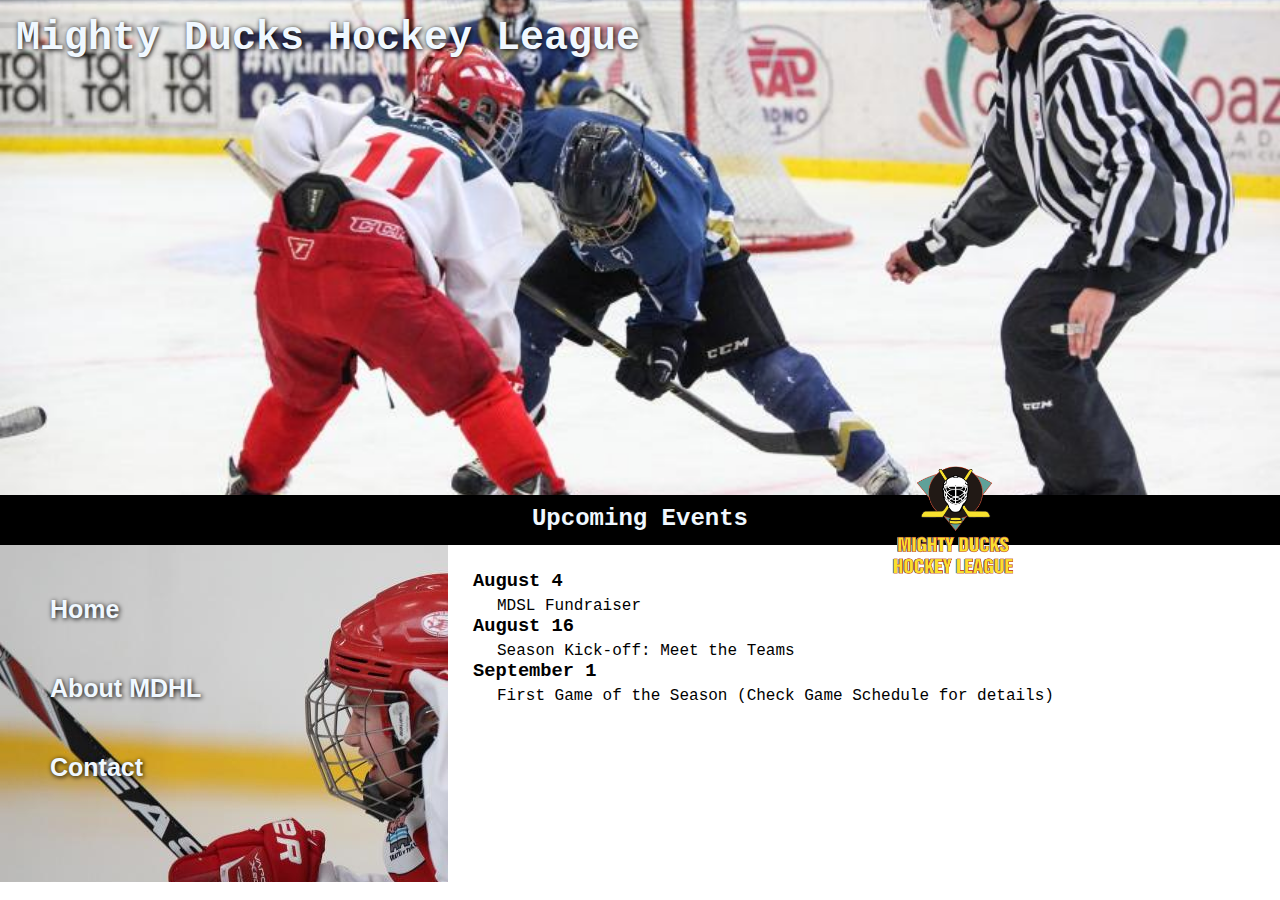
==== index.html @ 31602068 "Task 2 incorporación de estilo css" ====
<!DOCTYPE html>
<html lang="en">
  <head>
    <meta charset="UTF-8" />
    <meta http-equiv="X-UA-Compatible" content="IE=edge" />
    <meta name="viewport" content="width=device-width, initial-scale=1.0" />
    <title>Mighty Ducks Hockey League</title>
    <link rel="shortcut icon" href="./assets/mask1.png" type="image/x-icon" />
    <link rel="stylesheet" href="./style/style.css" />
  </head>
  <body>
    <header>
      <h1>Mighty Ducks Hockey League</h1>
      <img
        src="./assets/Logo_Mighty_ducks-01.png"
        alt="Logo de la liga de hockey de los mighty ducks" 
        class="logo"
      />
    </header>
    <h2>Upcoming Events</h2>
    <nav class="nav-home">
      <a href="#">Home</a>
      <a href="./about.html">About MDHL</a>
      <a href="./contact.html">Contact</a>
    </nav>
    <main class="home-section">
      <h3>August 4</h3>
      <p>MDSL Fundraiser</p>
      <h3>August 16</h3>
      <p>Season Kick-off: Meet the Teams</p>
      <h3>September 1</h3>
      <p>First Game of the Season (Check Game Schedule for details)</p>
    </main>
  </body>
</html>
---- style/style.css ----
* {
  margin: 0;
  padding: 0;
  box-sizing: border-box;
  font-family: "Courier New", Courier, monospace;
}
header {
  width: 100%;
  height: 55vh;
  background: url(../assets/design1_image1.jpg);
  background-size: cover;
  background-position:0 -150px;
  padding: 1rem;
}
header h1 {
  font-size: 40px;
  font-weight: bolder;
  color: aliceblue;
  text-shadow: black 1px 1px 5px;
}
.logo {
  height: 140px;
  width: 140px;
  position: absolute;
  top: 50vh;
  right: 20vw;
  
}

body > h2 {
  width: 100%;
  background-color: black;
  color: aliceblue;
  text-align: center;
  height: 50px;
  padding: 10px;
}

body > nav {
  padding: 50px;
  width: 35vw;
  background-repeat: no-repeat;
  background-size: cover;
  display: inline-block;
}
.nav-home {
  background: url(../assets/hockey_1.jpg);
}
.nav-about {
  background: url(../assets/hockey_2.jpg);
}
.nav-contact {
  background: url(../assets/hockey_3.jpg);
}

body > nav a {
  display: block;
  margin-bottom: 50px;
  text-decoration: none;
  font-family: "Gill Sans", "Gill Sans MT", Calibri, "Trebuchet MS", sans-serif;
  color: aliceblue;
  font-size: 25px;
  font-weight: bolder;
  text-shadow: black 1px 1px 5px;
  transition: all 1s;
}
nav a:hover {
  transform: scale(1.2);
  transition: all 1s;
}

main {
  display: inline-block;
  padding: 25px;
  width: 60vw;
}
main p {
  margin-top: 5px;
  padding-left: 1.5rem;
}

.contact-section {
  position: absolute;
  height: 200px;
}
.about-section {
  position: absolute;
  padding-top: 2rem;
  padding-left: 3rem;
  width: 65vw;
}
.home-section{
    position: absolute;
}
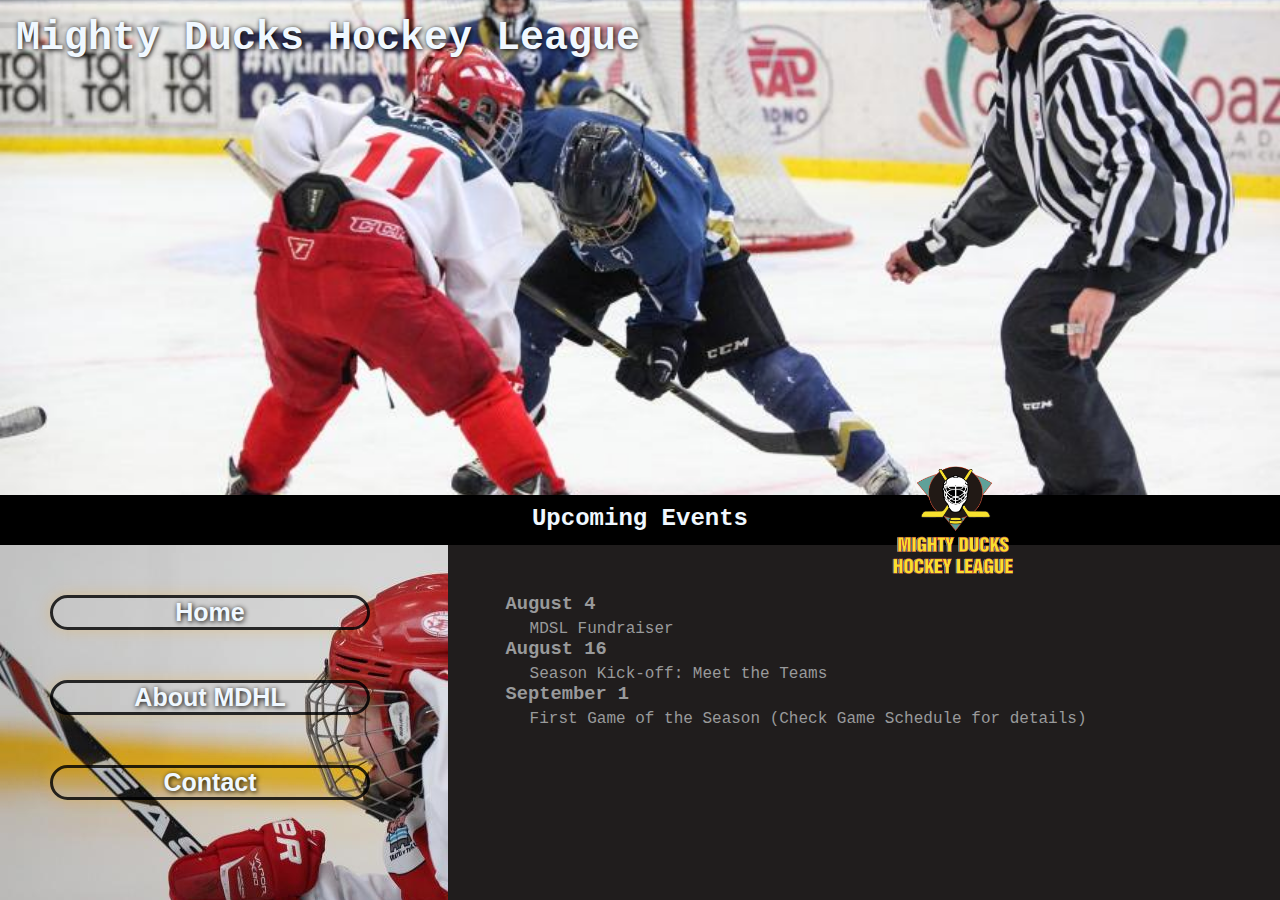
==== commit ec3f4713: "para entregar" ====
--- a/index.html
+++ b/index.html
@@ -13,23 +13,25 @@
       <h1>Mighty Ducks Hockey League</h1>
       <img
         src="./assets/Logo_Mighty_ducks-01.png"
-        alt="Logo de la liga de hockey de los mighty ducks" 
+        alt="Logo de la liga de hockey de los mighty ducks"
         class="logo"
       />
     </header>
     <h2>Upcoming Events</h2>
-    <nav class="nav-home">
-      <a href="#">Home</a>
-      <a href="./about.html">About MDHL</a>
-      <a href="./contact.html">Contact</a>
-    </nav>
-    <main class="home-section">
-      <h3>August 4</h3>
-      <p>MDSL Fundraiser</p>
-      <h3>August 16</h3>
-      <p>Season Kick-off: Meet the Teams</p>
-      <h3>September 1</h3>
-      <p>First Game of the Season (Check Game Schedule for details)</p>
+    <main>
+      <nav class="nav-home">
+        <a href="#" class="current">Home</a>
+        <a href="./about.html">About MDHL</a>
+        <a href="./contact.html">Contact</a>
+      </nav>
+      <section class="home-section">
+        <h3>August 4</h3>
+        <p>MDSL Fundraiser</p>
+        <h3>August 16</h3>
+        <p>Season Kick-off: Meet the Teams</p>
+        <h3>September 1</h3>
+        <p>First Game of the Season (Check Game Schedule for details)</p>
+      </section>
     </main>
   </body>
 </html>
--- a/style/style.css
+++ b/style/style.css
@@ -4,12 +4,15 @@
   box-sizing: border-box;
   font-family: "Courier New", Courier, monospace;
 }
+body {
+  background-color: rgb(32, 29, 29);
+}
 header {
   width: 100%;
   height: 55vh;
   background: url(../assets/design1_image1.jpg);
   background-size: cover;
-  background-position:0 -150px;
+  background-position: 0 -150px;
   padding: 1rem;
 }
 header h1 {
@@ -24,7 +27,6 @@
   position: absolute;
   top: 50vh;
   right: 20vw;
-  
 }
 
 body > h2 {
@@ -36,7 +38,7 @@
   padding: 10px;
 }
 
-body > nav {
+nav {
   padding: 50px;
   width: 35vw;
   background-repeat: no-repeat;
@@ -53,28 +55,41 @@
   background: url(../assets/hockey_3.jpg);
 }
 
-body > nav a {
+body nav a {
   display: block;
   margin-bottom: 50px;
+  width: 20rem;
   text-decoration: none;
   font-family: "Gill Sans", "Gill Sans MT", Calibri, "Trebuchet MS", sans-serif;
   color: aliceblue;
   font-size: 25px;
   font-weight: bolder;
   text-shadow: black 1px 1px 5px;
-  transition: all 1s;
+  box-shadow: rgba(255, 166, 0, 0.265) 0px 0px 15px;
+  transition: transform 1s;
+  border-radius: 30px;
+  border: solid 3px rgba(0, 0, 0, 0.817);
+  text-align: center;
 }
-nav a:hover {
+nav a:hover,
+.current:hover {
   transform: scale(1.2);
-  transition: all 1s;
+  background-color: rgb(255, 191, 0);
+  box-shadow: rgb(255, 166, 0) 0px 0px 15px;
 }
-
-main {
+body {
+  width: 100vw;
   display: inline-block;
-  padding: 25px;
-  width: 60vw;
 }
-main p {
+section {
+  color: rgb(153, 154, 155);
+  display: inline-block;
+  vertical-align: top;
+  padding: 3rem;
+  height: 100%;
+  width: 60%;
+}
+section p {
   margin-top: 5px;
   padding-left: 1.5rem;
 }
@@ -83,12 +98,34 @@
   position: absolute;
   height: 200px;
 }
+.contact-section a{
+  color: rgb(70, 70, 252);
+}
 .about-section {
   position: absolute;
   padding-top: 2rem;
   padding-left: 3rem;
   width: 65vw;
+  font-size: 0.9rem;
 }
-.home-section{
-    position: absolute;
+.current {
+  transition: animation 2s;
+  transition: transform 1s;
+  animation: currentSection alternate-reverse infinite 2s;
 }
+
+@keyframes currentSection {
+  0% {
+  }
+  25% {
+    color: black;
+
+    text-shadow: white 1px 1px 15px;
+  }
+  50% {
+    color: orange;
+  }
+  100% {
+    color: aliceblue;
+  }
+}
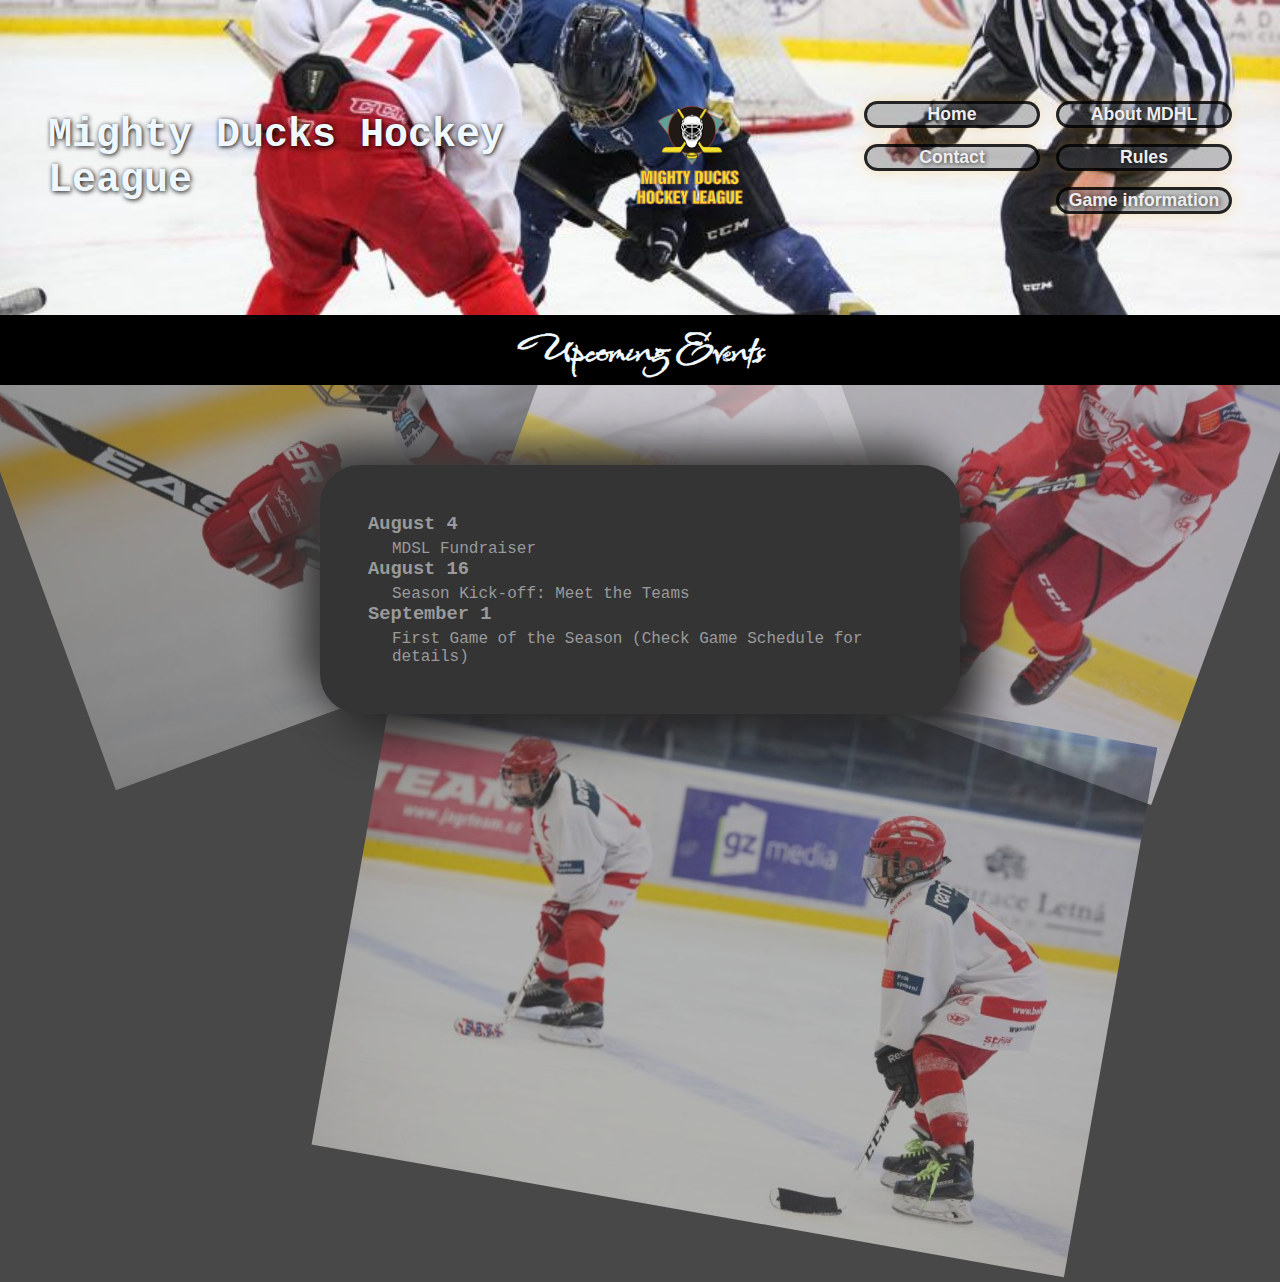
==== commit 41add019: "agregado section rules" ====
--- a/index.html
+++ b/index.html
@@ -1,37 +1,43 @@
 <!DOCTYPE html>
 <html lang="en">
-  <head>
-    <meta charset="UTF-8" />
-    <meta http-equiv="X-UA-Compatible" content="IE=edge" />
-    <meta name="viewport" content="width=device-width, initial-scale=1.0" />
-    <title>Mighty Ducks Hockey League</title>
-    <link rel="shortcut icon" href="./assets/mask1.png" type="image/x-icon" />
-    <link rel="stylesheet" href="./style/style.css" />
-  </head>
-  <body>
-    <header>
-      <h1>Mighty Ducks Hockey League</h1>
-      <img
-        src="./assets/Logo_Mighty_ducks-01.png"
-        alt="Logo de la liga de hockey de los mighty ducks"
-        class="logo"
-      />
-    </header>
-    <h2>Upcoming Events</h2>
-    <main>
-      <nav class="nav-home">
-        <a href="#" class="current">Home</a>
-        <a href="./about.html">About MDHL</a>
-        <a href="./contact.html">Contact</a>
-      </nav>
-      <section class="home-section">
-        <h3>August 4</h3>
-        <p>MDSL Fundraiser</p>
-        <h3>August 16</h3>
-        <p>Season Kick-off: Meet the Teams</p>
-        <h3>September 1</h3>
-        <p>First Game of the Season (Check Game Schedule for details)</p>
-      </section>
-    </main>
-  </body>
-</html>
+
+<head>
+  <meta charset="UTF-8">
+  <meta http-equiv="X-UA-Compatible" content="IE=edge">
+  <meta name="viewport" content="width=device-width, initial-scale=1.0">
+  <title>MDHL</title>
+  <link rel="shortcut icon" href="./assets/mask1.png" type="image/x-icon">
+  <link rel="stylesheet" href="./style/style.css">
+</head>
+
+<body>
+  <header>
+    <h1>Mighty Ducks Hockey League</h1>
+    <a href="./index.html">
+      <img src="./assets/Logo_Mighty_ducks-01.png" alt="Logo de la liga de hockey de los mighty ducks" class="logo">
+    </a>
+    <nav class="nav-home">
+      <a href="#" class="current">Home</a>
+      <a href="./about.html">About MDHL</a>
+      <a href="./contact.html">Contact</a>
+      <a href="./rules.html">Rules</a>
+      <a href="./game-info.html">Game information</a>
+    </nav>
+  </header>
+  <main>
+    <h2 class="sectionTitle">Upcoming Events</h2>
+    <div class="decorator1"><img src="./assets/hockey_1.jpg" alt=""></div>
+    <div class="decorator2"><img src="./assets/hockey_2.jpg" alt=""></div>
+    <div class="decorator3"><img src="./assets/hockey_3.jpg" alt=""></div>
+    <section class="home">
+      <h3>August 4</h3>
+      <p>MDSL Fundraiser</p>
+      <h3>August 16</h3>
+      <p>Season Kick-off: Meet the Teams</p>
+      <h3>September 1</h3>
+      <p>First Game of the Season (Check Game Schedule for details)</p>
+    </section>
+  </main>
+</body>
+
+</html>--- a/style/style.css
+++ b/style/style.css
@@ -1,3 +1,5 @@
+@import url("https://fonts.googleapis.com/css2?family=Babylonica&display=swap");
+
 * {
   margin: 0;
   padding: 0;
@@ -5,66 +7,71 @@
   font-family: "Courier New", Courier, monospace;
 }
 body {
-  background-color: rgb(32, 29, 29);
+  background-color: rgb(72, 72, 72);
 }
 header {
   width: 100%;
-  height: 55vh;
+  height: 15vh;
   background: url(../assets/design1_image1.jpg);
   background-size: cover;
-  background-position: 0 -150px;
-  padding: 1rem;
-}
+  background-position: bottom;
+  padding: 1rem 3rem;
+  background-repeat: no-repeat;
+  transition: all 1s;
+  display: flex;
+  justify-content: space-between;
+  align-items: center;
+  gap: 1rem;
+  animation: banner 5s infinite alternate-reverse ease-in-out;
+}
+header:hover {
+  height: 35vh;
+  background-position: center;
+  align-items: center;
+  transition: all 1s;
+}
+
+.logo {
+  height: 8rem;
+}
+
 header h1 {
   font-size: 40px;
   font-weight: bolder;
   color: aliceblue;
   text-shadow: black 1px 1px 5px;
 }
-.logo {
-  height: 140px;
-  width: 140px;
-  position: absolute;
-  top: 50vh;
-  right: 20vw;
-}
-
-body > h2 {
-  width: 100%;
+
+.sectionTitle {
+  font-family: "Babylonica", cursive;
+  font-size: 2.8rem;
   background-color: black;
   color: aliceblue;
-  text-align: center;
-  height: 50px;
-  padding: 10px;
+  display: flex;
+  justify-content: center;
+  align-items: center;
+  height: 70px;
+  margin-bottom: 5rem;
 }
 
 nav {
-  padding: 50px;
-  width: 35vw;
-  background-repeat: no-repeat;
-  background-size: cover;
-  display: inline-block;
-}
-.nav-home {
-  background: url(../assets/hockey_1.jpg);
-}
-.nav-about {
-  background: url(../assets/hockey_2.jpg);
-}
-.nav-contact {
-  background: url(../assets/hockey_3.jpg);
-}
-
-body nav a {
-  display: block;
-  margin-bottom: 50px;
-  width: 20rem;
+  width: 40vw;
+  display: flex;
+  flex-wrap: wrap;
+  gap: 1rem;
+  justify-content: flex-end;
+}
+
+nav a {
+  min-width: 11rem;
+  max-width: 13rem;
   text-decoration: none;
   font-family: "Gill Sans", "Gill Sans MT", Calibri, "Trebuchet MS", sans-serif;
-  color: aliceblue;
-  font-size: 25px;
+  color: rgb(237, 237, 238);
+  background-color: #53535358;
+  font-size: 1.1rem;
   font-weight: bolder;
-  text-shadow: black 1px 1px 5px;
+  text-shadow: rgba(0, 0, 0, 0.765) 1px 1px 5px;
   box-shadow: rgba(255, 166, 0, 0.265) 0px 0px 15px;
   transition: transform 1s;
   border-radius: 30px;
@@ -79,30 +86,34 @@
 }
 body {
   width: 100vw;
-  display: inline-block;
-}
+}
+
 section {
   color: rgb(153, 154, 155);
-  display: inline-block;
-  vertical-align: top;
+  width: 50vw;
+  display: flex;
   padding: 3rem;
-  height: 100%;
-  width: 60%;
-}
+  flex-direction: column;
+  margin: 0 auto;
+  border-radius: 40px;
+  background: #353434;
+  box-shadow: 21px 21px 42px #292828, -21px -21px 42px #414040;
+}
+
 section p {
   margin-top: 5px;
   padding-left: 1.5rem;
 }
 
-.contact-section {
-  position: absolute;
-  height: 200px;
-}
-.contact-section a{
-  color: rgb(70, 70, 252);
-}
-.about-section {
-  position: absolute;
+.contact {
+  display: flex;
+  justify-content: center;
+  align-items: center;
+}
+.contact a {
+  color: rgb(109, 109, 248);
+}
+.about {
   padding-top: 2rem;
   padding-left: 3rem;
   width: 65vw;
@@ -114,6 +125,63 @@
   animation: currentSection alternate-reverse infinite 2s;
 }
 
+.sectionTitleContainer {
+  text-align: center;
+}
+.rules h2,
+.rules h3 {
+  color: rgba(185, 186, 187, 0.941);
+  margin: 0.5rem 0;
+}
+
+.rules ul {
+  margin-top: 2rem;
+  display: flex;
+  flex-direction: column;
+  gap: 2rem;
+}
+.rules ul li {
+  display: flex;
+  flex-direction: column;
+  gap: 2rem;
+}
+#lastLi {
+  display: list-item !important;
+  margin-left: 2rem;
+  list-style-type:circle;
+}
+
+.fieldsList {
+  list-style-type: lower-alpha;
+  margin-left: 3rem;
+}
+
+.decorator1,
+.decorator2,
+.decorator3 {
+  position: absolute;
+  opacity: 0.6;
+  transition: all 2s;
+  transform: rotate(360deg);
+}
+.decorator1 {
+  rotate: -20deg;
+  top: 8rem;
+  z-index: -3;
+}
+.decorator2 {
+  rotate: 20deg;
+  right: 1rem;
+  top: 10rem;
+  z-index: -2;
+}
+.decorator3 {
+  rotate: 10deg;
+  left: 22rem;
+  bottom: -20rem;
+  z-index: -1;
+}
+
 @keyframes currentSection {
   0% {
   }
@@ -129,3 +197,11 @@
     color: aliceblue;
   }
 }
+@keyframes banner {
+  0% {
+    background-position: top;
+  }
+  100% {
+    background-position: bottom;
+  }
+}
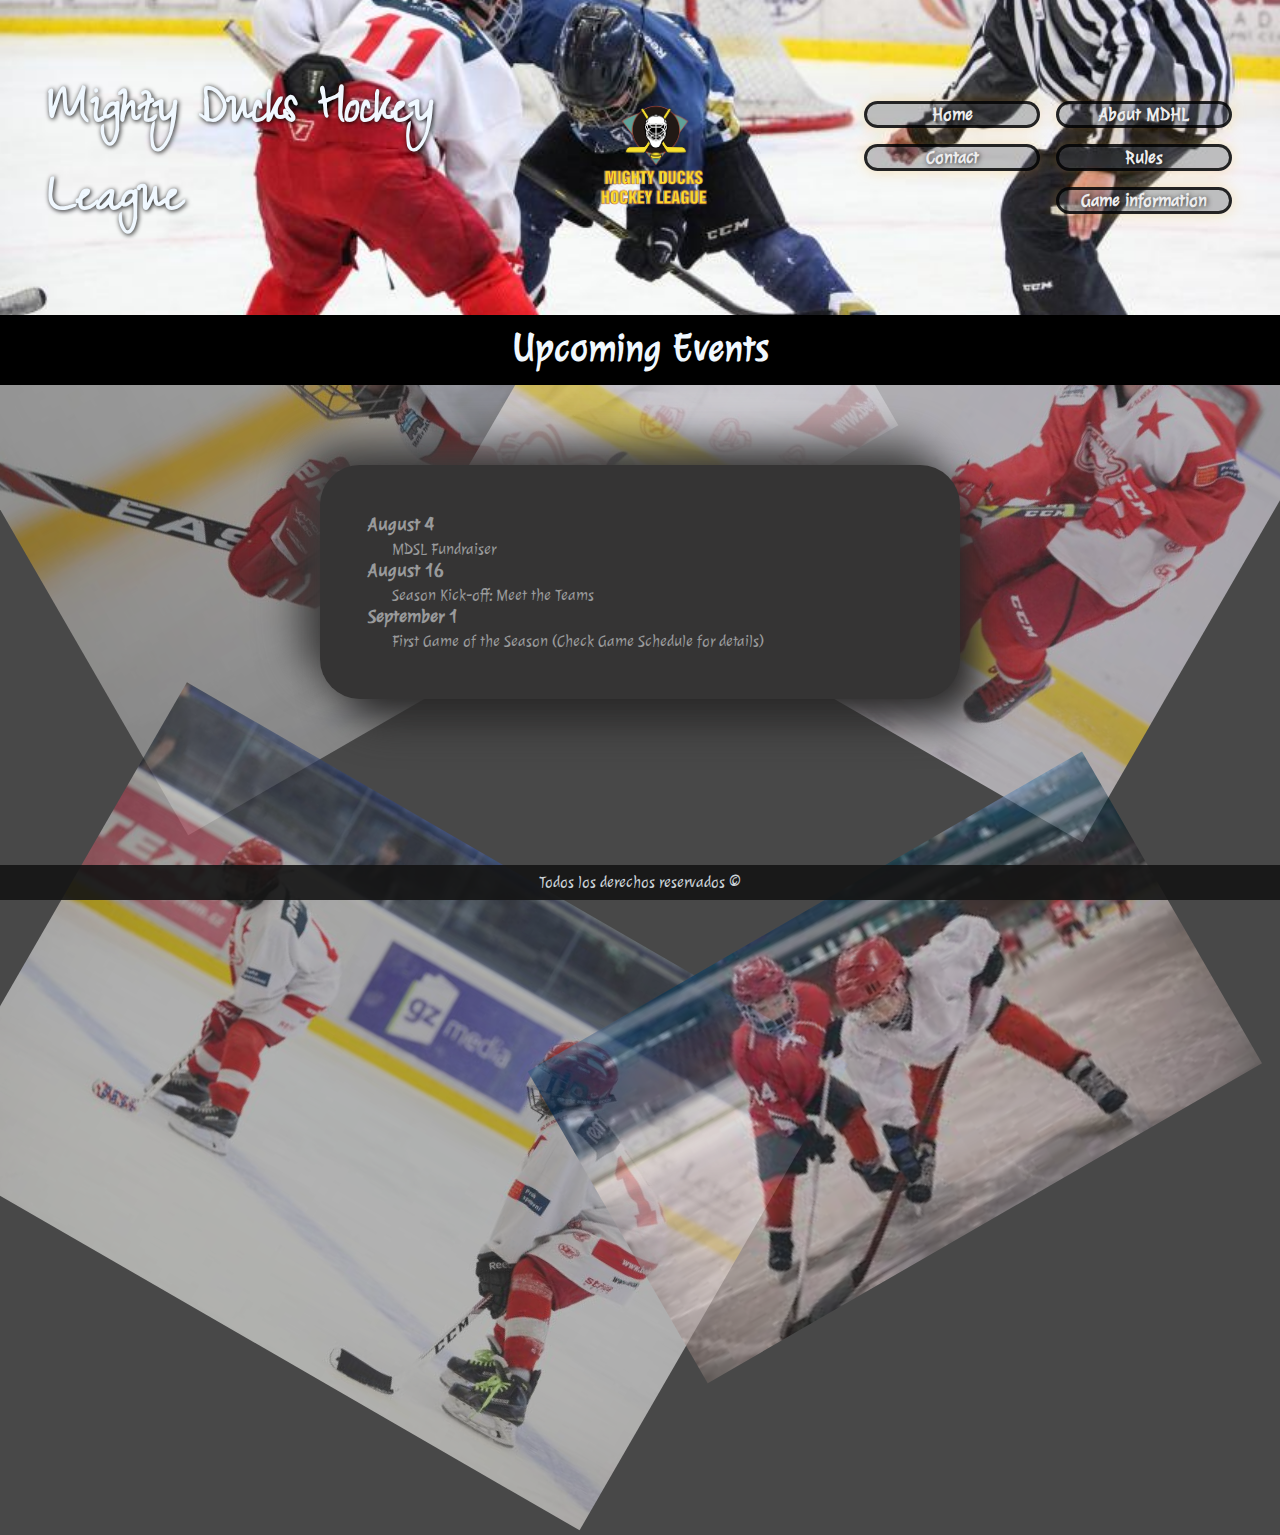
==== commit 081f08cd: "completada seccion de game info" ====
--- a/index.html
+++ b/index.html
@@ -29,6 +29,7 @@
     <div class="decorator1"><img src="./assets/hockey_1.jpg" alt=""></div>
     <div class="decorator2"><img src="./assets/hockey_2.jpg" alt=""></div>
     <div class="decorator3"><img src="./assets/hockey_3.jpg" alt=""></div>
+    <div class="decorator4"><img src="./assets/hockey_4.jpg" alt=""></div>
     <section class="home">
       <h3>August 4</h3>
       <p>MDSL Fundraiser</p>
@@ -38,6 +39,9 @@
       <p>First Game of the Season (Check Game Schedule for details)</p>
     </section>
   </main>
+  <footer>
+    <p>Todos los derechos reservados &copy;</p>
+  </footer>
 </body>
 
 </html>--- a/style/style.css
+++ b/style/style.css
@@ -1,16 +1,19 @@
-@import url("https://fonts.googleapis.com/css2?family=Babylonica&display=swap");
+@import url("https://fonts.googleapis.com/css2?family=Julee&display=swap");
+@import url("https://fonts.googleapis.com/css2?family=Zeyada&display=swap");
 
 * {
   margin: 0;
   padding: 0;
   box-sizing: border-box;
-  font-family: "Courier New", Courier, monospace;
+  font-family: "Julee", cursive;
 }
 body {
+  width: 100vw;
   background-color: rgb(72, 72, 72);
+  overflow-x: hidden;
 }
 header {
-  width: 100%;
+  width: 100vw;
   height: 15vh;
   background: url(../assets/design1_image1.jpg);
   background-size: cover;
@@ -36,22 +39,24 @@
 }
 
 header h1 {
-  font-size: 40px;
+  font-family: "zeyada", cursive;
+  font-size: 3.5rem;
   font-weight: bolder;
   color: aliceblue;
   text-shadow: black 1px 1px 5px;
 }
 
 .sectionTitle {
-  font-family: "Babylonica", cursive;
-  font-size: 2.8rem;
+  font-family: "Julee", cursive;
+  font-size: 2.4rem;
   background-color: black;
   color: aliceblue;
-  display: flex;
-  justify-content: center;
-  align-items: center;
+  text-align: center;
+  top: 7.5rem;
+  width: 100vw;
   height: 70px;
   margin-bottom: 5rem;
+  padding: .7rem 0;
 }
 
 nav {
@@ -66,7 +71,7 @@
   min-width: 11rem;
   max-width: 13rem;
   text-decoration: none;
-  font-family: "Gill Sans", "Gill Sans MT", Calibri, "Trebuchet MS", sans-serif;
+  font-family: "Julee", cursive;
   color: rgb(237, 237, 238);
   background-color: #53535358;
   font-size: 1.1rem;
@@ -109,6 +114,7 @@
   display: flex;
   justify-content: center;
   align-items: center;
+  gap: 1rem;
 }
 .contact a {
   color: rgb(109, 109, 248);
@@ -119,6 +125,15 @@
   width: 65vw;
   font-size: 0.9rem;
 }
+.about>H2{
+  display: flex;
+  justify-content: center;
+  align-items: center;
+  gap: 2rem;
+}
+.about>h2>img{
+  border-radius: 100%;
+}
 .current {
   transition: animation 2s;
   transition: transform 1s;
@@ -128,6 +143,14 @@
 .sectionTitleContainer {
   text-align: center;
 }
+.infoTitleContainer h2 {
+  text-align: right;
+  margin-bottom: 1rem;
+}
+.infoTitleContainer p{
+  text-decoration:underline;
+}
+
 .rules h2,
 .rules h3 {
   color: rgba(185, 186, 187, 0.941);
@@ -148,7 +171,7 @@
 #lastLi {
   display: list-item !important;
   margin-left: 2rem;
-  list-style-type:circle;
+  list-style-type: circle;
 }
 
 .fieldsList {
@@ -156,32 +179,75 @@
   margin-left: 3rem;
 }
 
+.gameInfo table {
+  margin-top: 2rem;
+  border-collapse: separate;
+  border-spacing: 0.4rem;
+}
+.infoContainer {
+  border-top: #4c4b4b solid 1px;
+  margin-top: 2rem;
+  padding-top: 1rem;
+  display: flex;
+  flex-direction: column;
+  gap: 1rem;
+}
+.infoContainer .referToContainer {
+  display: flex;
+  justify-content: space-between;
+}
 .decorator1,
 .decorator2,
-.decorator3 {
+.decorator3,
+.decorator4 {
+  display: inline;
   position: absolute;
   opacity: 0.6;
   transition: all 2s;
   transform: rotate(360deg);
 }
 .decorator1 {
-  rotate: -20deg;
+  rotate: -30deg;
   top: 8rem;
   z-index: -3;
+  animation: infiRoundDiagB 30s infinite ease-in-out;
 }
 .decorator2 {
-  rotate: 20deg;
+  rotate: 30deg;
   right: 1rem;
   top: 10rem;
   z-index: -2;
+  animation: infiRoundDiagA 30s infinite ease-in-out;
 }
 .decorator3 {
-  rotate: 10deg;
-  left: 22rem;
-  bottom: -20rem;
+  rotate: 30deg;
+  bottom: -30rem;
   z-index: -1;
-}
-
+  animation: infiRoundDiagA 30s infinite ease-in-out;
+}
+.decorator4 {
+  rotate: -30deg;
+  bottom: -22rem;
+  z-index: -1;
+  right: 4rem;
+  animation: infiRoundDiagB 30s infinite ease-in-out;
+}
+.decorator4 img {
+  width: 40rem;
+}
+
+footer {
+  position: fixed;
+  bottom: 0;
+  background-color: #141414;
+  text-align: center;
+  width: 100vw;
+  padding: .5rem;
+  opacity: .9;
+}
+footer p {
+  color: rgba(240, 248, 255, 0.922);
+}
 @keyframes currentSection {
   0% {
   }
@@ -205,3 +271,33 @@
     background-position: bottom;
   }
 }
+
+@keyframes infiRoundDiagA {
+  0% {
+    transform: rotate(180deg);
+  }
+  20% {
+    transform: rotate(360deg);
+  }
+  40% {
+    transform: rotate(0);
+  }
+  100% {
+    transform: rotate(0);
+  }
+}
+
+@keyframes infiRoundDiagB {
+  0% {
+    transform: rotate(-180deg);
+  }
+  20% {
+    transform: rotate(-360deg);
+  }
+  40% {
+    transform: rotate(0);
+  }
+  100% {
+    transform: rotate(0);
+  }
+}
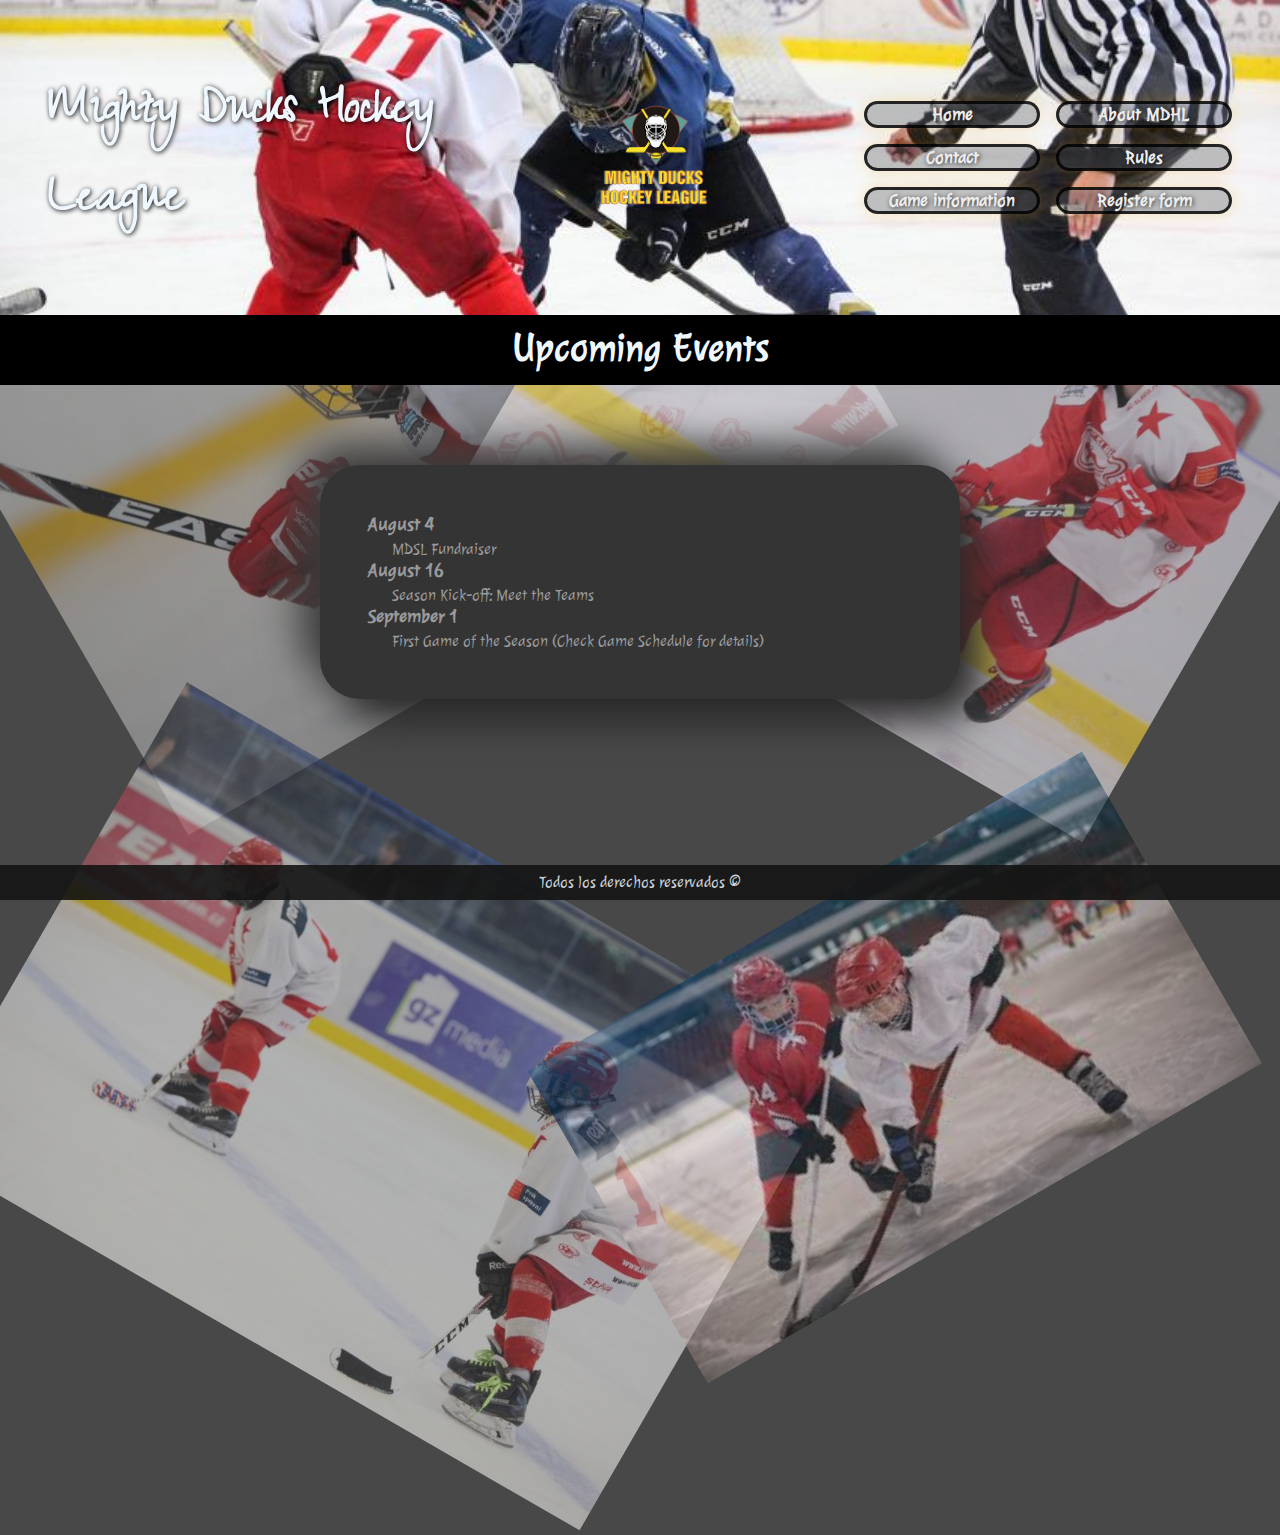
==== commit abc52e6d: "retoques y secciones agregadas" ====
--- a/index.html
+++ b/index.html
@@ -22,6 +22,7 @@
       <a href="./contact.html">Contact</a>
       <a href="./rules.html">Rules</a>
       <a href="./game-info.html">Game information</a>
+      <a href="./registrationForm.html">Register form</a>
     </nav>
   </header>
   <main>
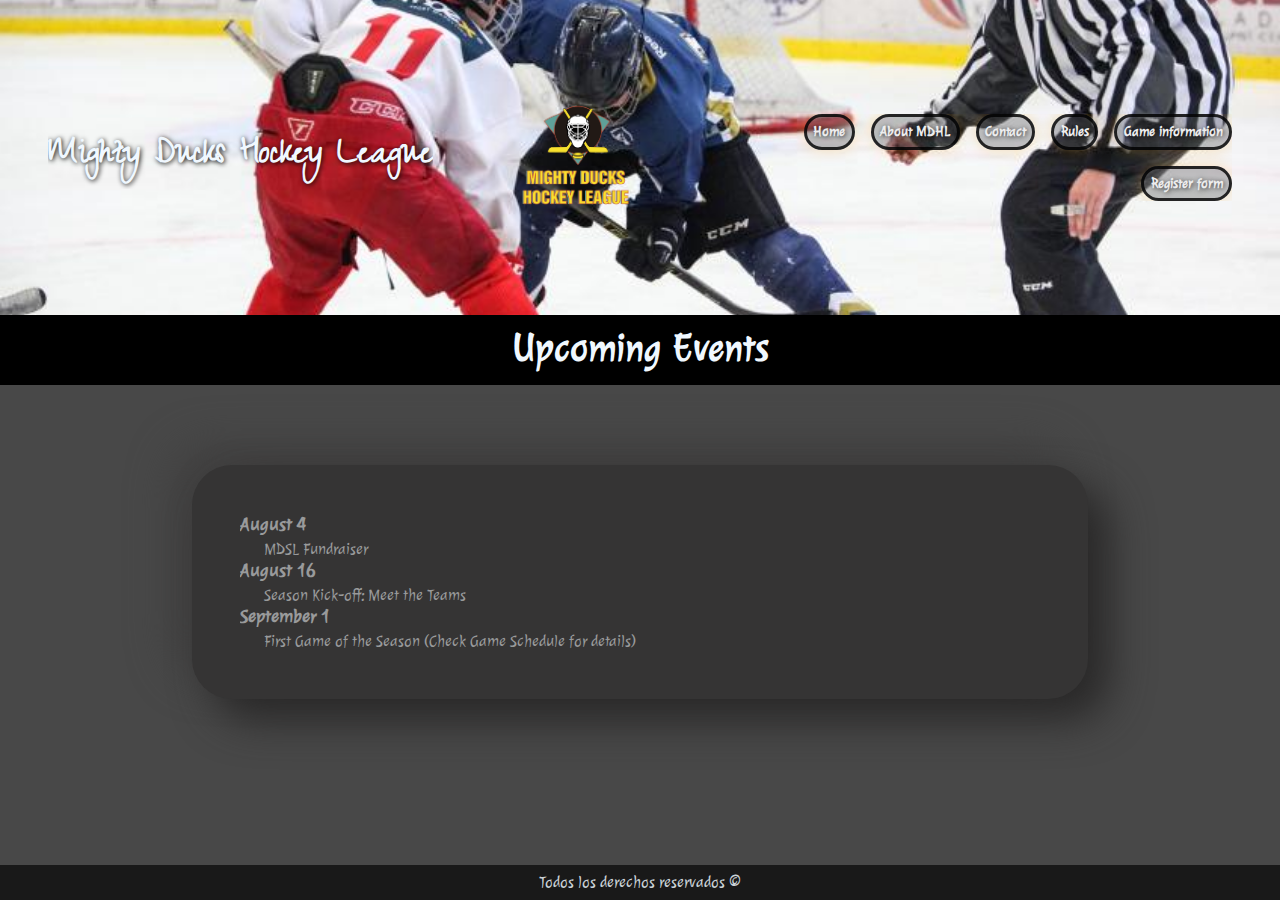
==== commit 87382639: "ultimos retoques" ====
--- a/index.html
+++ b/index.html
@@ -27,10 +27,6 @@
   </header>
   <main>
     <h2 class="sectionTitle">Upcoming Events</h2>
-    <div class="decorator1"><img src="./assets/hockey_1.jpg" alt=""></div>
-    <div class="decorator2"><img src="./assets/hockey_2.jpg" alt=""></div>
-    <div class="decorator3"><img src="./assets/hockey_3.jpg" alt=""></div>
-    <div class="decorator4"><img src="./assets/hockey_4.jpg" alt=""></div>
     <section class="home">
       <h3>August 4</h3>
       <p>MDSL Fundraiser</p>
--- a/style/style.css
+++ b/style/style.css
@@ -6,12 +6,14 @@
   padding: 0;
   box-sizing: border-box;
   font-family: "Julee", cursive;
+  overflow-x: hidden;
 }
 body {
   width: 100vw;
   background-color: rgb(72, 72, 72);
   overflow-x: hidden;
 }
+/* Encabezado */
 header {
   width: 100vw;
   height: 15vh;
@@ -46,19 +48,6 @@
   text-shadow: black 1px 1px 5px;
 }
 
-.sectionTitle {
-  font-family: "Julee", cursive;
-  font-size: 2.4rem;
-  background-color: black;
-  color: aliceblue;
-  text-align: center;
-  top: 7.5rem;
-  width: 100vw;
-  height: 70px;
-  margin-bottom: 5rem;
-  padding: .7rem 0;
-}
-
 nav {
   width: 40vw;
   display: flex;
@@ -68,7 +57,6 @@
 }
 
 nav a {
-  min-width: 11rem;
   max-width: 13rem;
   text-decoration: none;
   font-family: "Julee", cursive;
@@ -89,10 +77,24 @@
   background-color: rgb(255, 191, 0);
   box-shadow: rgb(255, 166, 0) 0px 0px 15px;
 }
+
+/* grales retoques */
 body {
+  animation: fondo 60s infinite alternate-reverse ease-in;
+}
+
+.sectionTitle {
+  font-family: "Julee", cursive;
+  font-size: 2.4rem;
+  background-color: black;
+  color: aliceblue;
+  text-align: center;
+  top: 7.5rem;
   width: 100vw;
-}
-
+  height: 70px;
+  margin-bottom: 5rem;
+  padding: 0.7rem 0;
+}
 section {
   color: rgb(153, 154, 155);
   width: 50vw;
@@ -110,28 +112,52 @@
   padding-left: 1.5rem;
 }
 
+.registerForm,
+.rules,
+.gameInfo,
+.home {
+  width: 70vw;
+  margin-bottom: 5rem;
+}
+
+/* Sección de contacto */
 .contact {
   display: flex;
-  justify-content: center;
+  flex-direction: row;
+  justify-content: space-around;
   align-items: center;
-  gap: 1rem;
+  text-shadow: rgba(174, 174, 174, 0.79) 3px 0px 5px;
 }
 .contact a {
   color: rgb(109, 109, 248);
-}
+  
+}
+
+.contactImgContainer{
+  padding: 1.5rem;
+}
+
+.contactImgContainer img{
+  min-width: 4rem;
+  max-width: 9rem;
+  width: 8vw;
+  animation: send 3s infinite ease-in-out;
+}
+
+/* Sección de about */
 .about {
   padding-top: 2rem;
   padding-left: 3rem;
   width: 65vw;
   font-size: 0.9rem;
 }
-.about>H2{
+.about > H2 {
   display: flex;
   justify-content: center;
   align-items: center;
   gap: 2rem;
 }
-.about>h2>img{
+.about > h2 > img {
   border-radius: 100%;
 }
 .current {
@@ -147,10 +173,11 @@
   text-align: right;
   margin-bottom: 1rem;
 }
-.infoTitleContainer p{
-  text-decoration:underline;
-}
-
+.infoTitleContainer p {
+  text-decoration: underline;
+}
+
+/* Sección de reglas */
 .rules h2,
 .rules h3 {
   color: rgba(185, 186, 187, 0.941);
@@ -168,22 +195,37 @@
   flex-direction: column;
   gap: 2rem;
 }
-#lastLi {
-  display: list-item !important;
-  margin-left: 2rem;
-  list-style-type: circle;
-}
 
 .fieldsList {
   list-style-type: lower-alpha;
   margin-left: 3rem;
 }
+
+/* Sección de infomacion de juego */
 
 .gameInfo table {
   margin-top: 2rem;
   border-collapse: separate;
   border-spacing: 0.4rem;
 }
+table th,
+table td {
+  border: solid rgba(245, 222, 179, 0.062) 1px;
+  padding: 0.4rem;
+}
+table th:hover,
+table td:hover {
+  border: solid rgba(245, 222, 179, 0.571) 1px;
+}
+
+td a img {
+  height: 1.5rem;
+  transition: transform 1s;
+}
+td a img:hover {
+  transform: scale(1.3);
+  transition: all 1s;
+}
 .infoContainer {
   border-top: #4c4b4b solid 1px;
   margin-top: 2rem;
@@ -196,61 +238,293 @@
   display: flex;
   justify-content: space-between;
 }
-.decorator1,
-.decorator2,
-.decorator3,
-.decorator4 {
-  display: inline;
-  position: absolute;
-  opacity: 0.6;
-  transition: all 2s;
-  transform: rotate(360deg);
-}
-.decorator1 {
-  rotate: -30deg;
-  top: 8rem;
-  z-index: -3;
-  animation: infiRoundDiagB 30s infinite ease-in-out;
-}
-.decorator2 {
-  rotate: 30deg;
-  right: 1rem;
-  top: 10rem;
-  z-index: -2;
-  animation: infiRoundDiagA 30s infinite ease-in-out;
-}
-.decorator3 {
-  rotate: 30deg;
-  bottom: -30rem;
-  z-index: -1;
-  animation: infiRoundDiagA 30s infinite ease-in-out;
-}
-.decorator4 {
-  rotate: -30deg;
-  bottom: -22rem;
-  z-index: -1;
-  right: 4rem;
-  animation: infiRoundDiagB 30s infinite ease-in-out;
-}
-.decorator4 img {
-  width: 40rem;
-}
-
+.map {
+  margin: 2rem 0;
+  display: flex;
+  justify-content: center;
+}
+#lastLi {
+  display: list-item;
+  margin-left: 2rem;
+  list-style-type: circle;
+}
+/* Sección de formulario */
+
+.registerForm h2 {
+  font-size: 2rem;
+  color: aliceblue;
+  text-align: center;
+}
+
+form {
+  display: flex;
+  flex-direction: column;
+  align-items: stretch;
+  gap: 1rem;
+}
+form fieldset {
+  border-radius: 7px;
+  padding: 1rem;
+}
+form fieldset:hover {
+  background-color: #3a3a3a;
+  color: #ece9e9;
+}
+form fieldset fieldset {
+  padding: 0.3rem;
+}
+form legend {
+  color: rgb(240, 240, 240);
+  padding: 1rem;
+  font-size: 1.5rem;
+}
+.personal_info {
+  color: #b3b2b2;
+  display: flex;
+  flex-direction: column;
+  line-height: 1.7rem;
+  gap: 0.7rem;
+  border-color: #ece9e9;
+}
+.name_container,
+.city_container {
+  display: flex;
+  gap: 2rem;
+}
+.personal_info input {
+  border-radius: 6px;
+  height: 2rem;
+  background-color: #f1f1f1;
+}
+.personal_info fieldset {
+  display: flex;
+  justify-content: center;
+  gap: 2rem;
+  align-items: center;
+  border-color: #6b6b6b;
+}
+.school_info {
+  display: flex;
+  gap: 1rem;
+  align-items: center;
+  padding-left: 2rem;
+}
+form select {
+  border-radius: 5px;
+  width: 15rem;
+  height: 2.4rem;
+}
+
+.position_info,
+.size_info {
+  display: flex;
+  gap: 2rem;
+  flex-wrap: wrap;
+}
+.position_info label {
+  display: flex;
+  gap: 1rem;
+  padding-left: 1rem;
+}
+.size_info label {
+  display: flex;
+  gap: 1rem;
+  padding-left: 1rem;
+}
+
+.permission_info {
+  display: flex;
+  flex-direction: column;
+  gap: 1rem;
+}
+.signature_container {
+  display: flex;
+  justify-content: right;
+  padding-right: 3rem;
+  gap: 1rem;
+}
+.signature_container label {
+  display: flex;
+  gap: 1.1rem;
+}
+.submit_btn {
+  width: 20vw;
+  height: 3rem;
+  align-self: center;
+  border-radius: 5px;
+}
+
+/* Sección de footer */
 footer {
   position: fixed;
   bottom: 0;
   background-color: #141414;
   text-align: center;
   width: 100vw;
-  padding: .5rem;
-  opacity: .9;
+  padding: 0.5rem;
+  opacity: 0.9;
 }
 footer p {
   color: rgba(240, 248, 255, 0.922);
 }
+
+@media screen and (max-width: 768px) {
+  html,
+  body,
+  header {
+    display: block;
+  }
+  header {
+    height: 50vh;
+    flex-direction: column;
+    width: 100vw;
+    padding: 0.5rem .1rem;
+    gap: 0;
+  }
+  header h1 {
+    font-size: 1.8rem;
+  }
+  header .logo {
+    transform: scale(0.8);
+  }
+  header nav {
+    flex-direction: row;
+    gap: 0.25rem;
+  }
+  header nav a {
+    font-size: 0.34rem;
+    padding: 0.1rem;
+    border-radius: 9px;
+    border: solid 2px rgba(27, 27, 27, 0.847);
+  }
+  .sectionTitle {
+    display: flex;
+    align-items: center;
+    justify-content: center;
+    font-size: 1.2rem;
+  }
+  section {
+    font-size: 0.7rem;
+  }
+  section h2 {
+    font-size: 1rem;
+  }
+  .about img {
+    transform: scale(0.5);
+  }
+  .about {
+    font-size: .5rem;
+    width: 85%;
+    margin-bottom: 2.5rem;
+  }
+  .about h2{
+    font-size: .7rem;
+    flex-direction: column-reverse;
+    gap: 0;
+  }
+  .registerForm {
+    width: 93vw;
+    padding: 0.3rem;
+  }
+  .personal_info,
+  .school_info {
+    flex-wrap: wrap;
+    flex-direction: row;
+    gap: 0.5rem;
+    font-size: 0.7rem;
+    padding: 0.1rem;
+  }
+  div label input, fieldset input {
+    display: flex;
+  }
+  .text_input{
+    width: 6.5rem;
+  }
+  .name_container,
+  .city_container {
+    flex-direction: column;
+    align-items: flex-start;
+    gap: 0.5rem;
+  }
+  fieldset legend {
+    font-size: 1rem;
+  }
+  .permission_info{
+    padding: .1rem;
+  }
+  .contact{
+    flex-direction: column;
+  }
+}
+@media screen and (max-width: 768px) {
+  .gameInfo {
+    width: 90vw;
+    padding: 0.8rem;
+  }
+  table {
+    font-size: 0.8rem;
+  }
+  .map {
+    transform: scale(0.8);
+  }
+}
+
+@media screen and (max-width: 1024px) {
+  header {
+    height: 35vh;
+    flex-wrap: wrap;
+    justify-content: center;
+    gap: 0;
+  }
+  header h1 {
+    font-size: 1.8rem;
+  }
+  img {
+    transform: scale(0.75);
+  }
+  nav {
+    width: 100vw;
+    flex-wrap: nowrap;
+  }
+  nav a {
+    font-size: 0.8rem;
+    width: 6rem;
+  }
+  .sectionTitle {
+    font-size: 1.6rem;
+    display: flex;
+    justify-content: center;
+    align-items: center;
+  }
+  h2 {
+    font-size: 1.2rem;
+  }
+  h3 {
+    font-size: 0.9rem;
+  }
+  p {
+    font-size: 0.7rem;
+  }
+  body {
+    animation: smallBack 100s infinite ease-in-out;
+  }
+  .signature_container {
+    flex-wrap: wrap;
+  }
+}
+
+@media screen and (min-width: 1024px) and (max-width: 1440px) {
+  header h1 {
+    font-size: 2.5rem;
+  }
+  nav a {
+    font-size: 0.9rem;
+    flex-wrap: wrap;
+    padding: 0.4rem;
+  }
+}
+
 @keyframes currentSection {
-  0% {
-  }
   25% {
     color: black;
 
@@ -272,32 +546,104 @@
   }
 }
 
-@keyframes infiRoundDiagA {
+@keyframes fondo {
   0% {
-    transform: rotate(180deg);
-  }
-  20% {
-    transform: rotate(360deg);
+    background: url(../assets/hockey_1.jpg);
+    background-size: cover;
+    background-repeat: no-repeat;
+    background-position: 0 10rem;
+  }
+  15% {
+    background: url(../assets/hockey_2.jpg);
+    background-size: cover;
+    background-repeat: no-repeat;
+    background-position: 0 10rem;
+  }
+  35% {
+    background: url(../assets/hockey_3.jpg);
+    background-size: cover;
+    background-repeat: no-repeat;
+    background-position: 0 10rem;
+  }
+  50% {
+    background: url(../assets/hockey_1.jpg);
+    background-size: cover;
+    background-repeat: no-repeat;
+    background-position: 0 10rem;
+  }
+  75% {
+    background: url(../assets/hockey_2.jpg);
+    background-size: cover;
+    background-repeat: no-repeat;
+    background-position: 0 10rem;
+  }
+  100% {
+    background: url(../assets/hockey_3.jpg);
+    background-size: cover;
+    background-repeat: no-repeat;
+    background-position: 0 10rem;
+  }
+}
+@keyframes smallBack {
+  0% {
+    background: url(../assets/hockey_1.jpg);
+    background-size: 25rem;
+    background-repeat: repeat;
+    background-position-y: 15rem;
+    background-position-x: 0rem;
+  }
+  15% {
+    background: url(../assets/hockey_2.jpg);
+    background-size: 25rem;
+    background-position-y: 17rem;
+    background-position-x: -41rem;
+  }
+  35% {
+    background: url(../assets/hockey_3.jpg);
+    background-size: 25rem;
+    background-position-y: 29rem;
+    background-position-x: -41rem;
   }
   40% {
-    transform: rotate(0);
-  }
+    background-position-y: 23rem;
+    background-position-x: 0rem;
+  }
+  50% {
+    background: url(../assets/hockey_1.jpg);
+    background-size: 25rem;
+    background-repeat: repeat;
+    background-position-y: 21rem;
+    background-position-x: 30rem;
+  }
+  75% {
+    background: url(../assets/hockey_2.jpg);
+    background-size: 25rem;
+    background-repeat: repeat;
+    background-position-y: 17rem;
+    background-position-x: 48rem;
+  }
+  80% {
+    background-position-y: 15rem;
+    background-position-x: 0rem;
+  }
+
   100% {
-    transform: rotate(0);
-  }
-}
-
-@keyframes infiRoundDiagB {
-  0% {
-    transform: rotate(-180deg);
-  }
-  20% {
-    transform: rotate(-360deg);
-  }
-  40% {
-    transform: rotate(0);
+    background: url(../assets/hockey_3.jpg);
+    background-size: 25rem;
+    background-repeat: repeat;
+    background-position-y: 21rem;
+    background-position-x: -23rem;
   }
   100% {
-    transform: rotate(0);
-  }
-}
+    background-position-y: 15rem;
+    background-position-x: -20rem;
+  }
+}
+
+@keyframes send{
+  0%{transform: translateX(-50rem);}
+  25%{transform: translateX(-10rem);}
+  50%{transform: translateX(0rem);}
+  75%{transform: rotate(360deg);}
+  100%{transform: translateX(0); transform: rotate(0deg);}
+}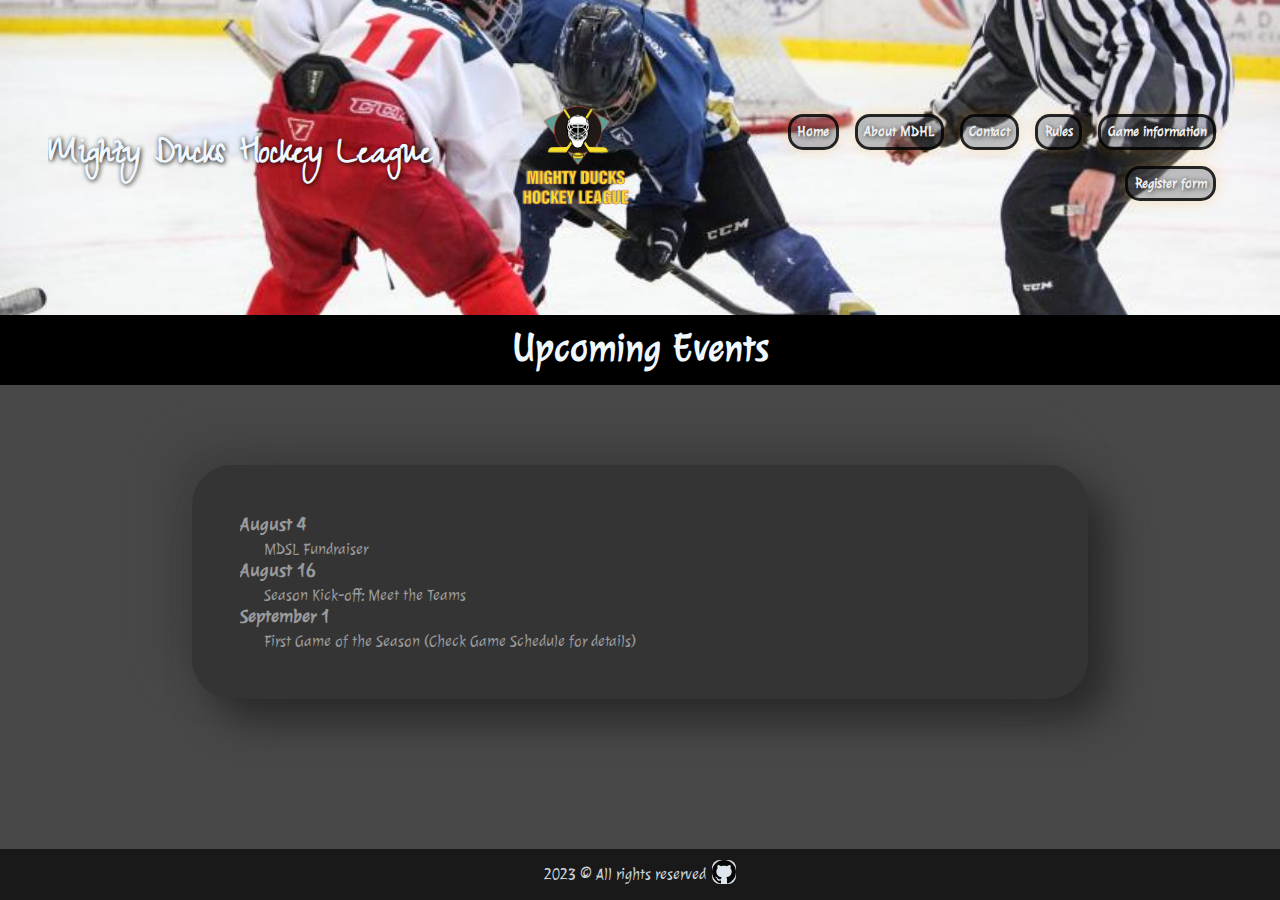
==== commit 86f58073: "ultimos fixes" ====
--- a/index.html
+++ b/index.html
@@ -37,7 +37,8 @@
     </section>
   </main>
   <footer>
-    <p>Todos los derechos reservados &copy;</p>
+    <p>2023 &copy; All rights reserved <a href="https://github.com/Kapee87" target="_blank"
+        rel="noopener noreferrer">  <img src="./assets/github.svg" alt=""></a> </p>
   </footer>
 </body>
 
--- a/style/style.css
+++ b/style/style.css
@@ -28,6 +28,7 @@
   align-items: center;
   gap: 1rem;
   animation: banner 5s infinite alternate-reverse ease-in-out;
+  overflow: hidden;
 }
 header:hover {
   height: 35vh;
@@ -50,9 +51,11 @@
 
 nav {
   width: 40vw;
+  overflow: hidden;
   display: flex;
   flex-wrap: wrap;
   gap: 1rem;
+  padding: 1rem;
   justify-content: flex-end;
 }
 
@@ -67,9 +70,10 @@
   text-shadow: rgba(0, 0, 0, 0.765) 1px 1px 5px;
   box-shadow: rgba(255, 166, 0, 0.265) 0px 0px 15px;
   transition: transform 1s;
-  border-radius: 30px;
+  border-radius: 15px;
   border: solid 3px rgba(0, 0, 0, 0.817);
   text-align: center;
+  padding: 0.5rem;
 }
 nav a:hover,
 .current:hover {
@@ -130,14 +134,13 @@
 }
 .contact a {
   color: rgb(109, 109, 248);
-  
-}
-
-.contactImgContainer{
+}
+
+.contactImgContainer {
   padding: 1.5rem;
 }
 
-.contactImgContainer img{
+.contactImgContainer img {
   min-width: 4rem;
   max-width: 9rem;
   width: 8vw;
@@ -359,13 +362,22 @@
   position: fixed;
   bottom: 0;
   background-color: #141414;
-  text-align: center;
   width: 100vw;
-  padding: 0.5rem;
+  padding: 0.7rem;
   opacity: 0.9;
+  display: flex;
+  justify-content: center;
 }
 footer p {
   color: rgba(240, 248, 255, 0.922);
+  display: flex;
+  align-items: center;
+  gap: .4rem;
+}
+footer p img {
+  width: 1.5rem;
+  border-radius: 0.5rem;
+  background-color: aliceblue;
 }
 
 @media screen and (max-width: 768px) {
@@ -378,7 +390,7 @@
     height: 50vh;
     flex-direction: column;
     width: 100vw;
-    padding: 0.5rem .1rem;
+    padding: 0.5rem 0.1rem;
     gap: 0;
   }
   header h1 {
@@ -413,12 +425,12 @@
     transform: scale(0.5);
   }
   .about {
-    font-size: .5rem;
+    font-size: 0.5rem;
     width: 85%;
     margin-bottom: 2.5rem;
   }
-  .about h2{
-    font-size: .7rem;
+  .about h2 {
+    font-size: 0.7rem;
     flex-direction: column-reverse;
     gap: 0;
   }
@@ -434,10 +446,11 @@
     font-size: 0.7rem;
     padding: 0.1rem;
   }
-  div label input, fieldset input {
+  div label input,
+  fieldset input {
     display: flex;
   }
-  .text_input{
+  .text_input {
     width: 6.5rem;
   }
   .name_container,
@@ -449,10 +462,10 @@
   fieldset legend {
     font-size: 1rem;
   }
-  .permission_info{
-    padding: .1rem;
-  }
-  .contact{
+  .permission_info {
+    padding: 0.1rem;
+  }
+  .contact {
     flex-direction: column;
   }
 }
@@ -549,38 +562,26 @@
 @keyframes fondo {
   0% {
     background: url(../assets/hockey_1.jpg);
-    background-size: cover;
-    background-repeat: no-repeat;
     background-position: 0 10rem;
   }
   15% {
     background: url(../assets/hockey_2.jpg);
-    background-size: cover;
-    background-repeat: no-repeat;
     background-position: 0 10rem;
   }
   35% {
     background: url(../assets/hockey_3.jpg);
-    background-size: cover;
-    background-repeat: no-repeat;
     background-position: 0 10rem;
   }
   50% {
     background: url(../assets/hockey_1.jpg);
-    background-size: cover;
-    background-repeat: no-repeat;
     background-position: 0 10rem;
   }
   75% {
     background: url(../assets/hockey_2.jpg);
-    background-size: cover;
-    background-repeat: no-repeat;
     background-position: 0 10rem;
   }
   100% {
     background: url(../assets/hockey_3.jpg);
-    background-size: cover;
-    background-repeat: no-repeat;
     background-position: 0 10rem;
   }
 }
@@ -640,10 +641,21 @@
   }
 }
 
-@keyframes send{
-  0%{transform: translateX(-50rem);}
-  25%{transform: translateX(-10rem);}
-  50%{transform: translateX(0rem);}
-  75%{transform: rotate(360deg);}
-  100%{transform: translateX(0); transform: rotate(0deg);}
-}+@keyframes send {
+  0% {
+    transform: translateX(-50rem);
+  }
+  25% {
+    transform: translateX(-10rem);
+  }
+  50% {
+    transform: translateX(0rem);
+  }
+  75% {
+    transform: rotate(360deg);
+  }
+  100% {
+    transform: translateX(0);
+    transform: rotate(0deg);
+  }
+}
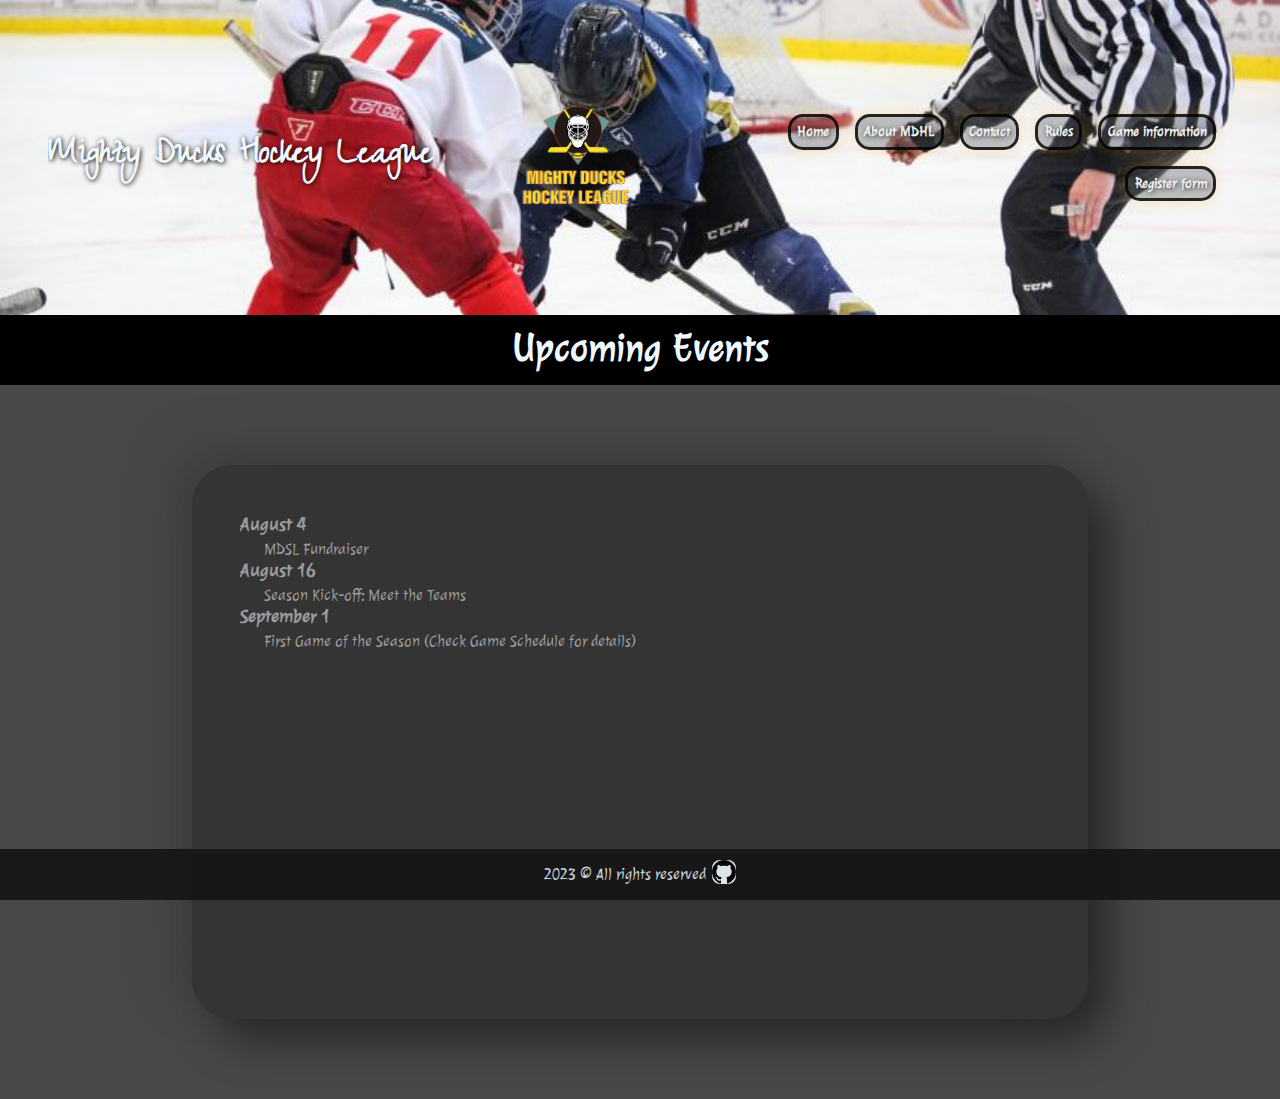
==== commit 4671af81: "ultimos retoques(o nos dimos por vencidos)" ====
--- a/index.html
+++ b/index.html
@@ -28,17 +28,27 @@
   <main>
     <h2 class="sectionTitle">Upcoming Events</h2>
     <section class="home">
-      <h3>August 4</h3>
-      <p>MDSL Fundraiser</p>
-      <h3>August 16</h3>
-      <p>Season Kick-off: Meet the Teams</p>
-      <h3>September 1</h3>
-      <p>First Game of the Season (Check Game Schedule for details)</p>
+      <div class="homeWrapper">
+        <div class="homeTextContainer">
+          <h3>August 4</h3>
+          <p>MDSL Fundraiser</p>
+          <h3>August 16</h3>
+          <p>Season Kick-off: Meet the Teams</p>
+          <h3>September 1</h3>
+          <p>First Game of the Season (Check Game Schedule for details)</p>
+        </div>
+        <div class="videoContainer">
+          <iframe width="560" height="315" src="https://www.youtube.com/embed/LbopWCj25Pk" title="YouTube video player"
+            frameborder="0"
+            allow="accelerometer; autoplay; clipboard-write; encrypted-media; gyroscope; picture-in-picture; web-share"
+            allowfullscreen></iframe>
+        </div>
+      </div>
     </section>
   </main>
   <footer>
-    <p>2023 &copy; All rights reserved <a href="https://github.com/Kapee87" target="_blank"
-        rel="noopener noreferrer">  <img src="./assets/github.svg" alt=""></a> </p>
+    <p>2023 &copy; All rights reserved <a href="https://github.com/Kapee87" target="_blank" rel="noopener noreferrer">
+        <img src="./assets/github.svg" alt=""></a> </p>
   </footer>
 </body>
 
